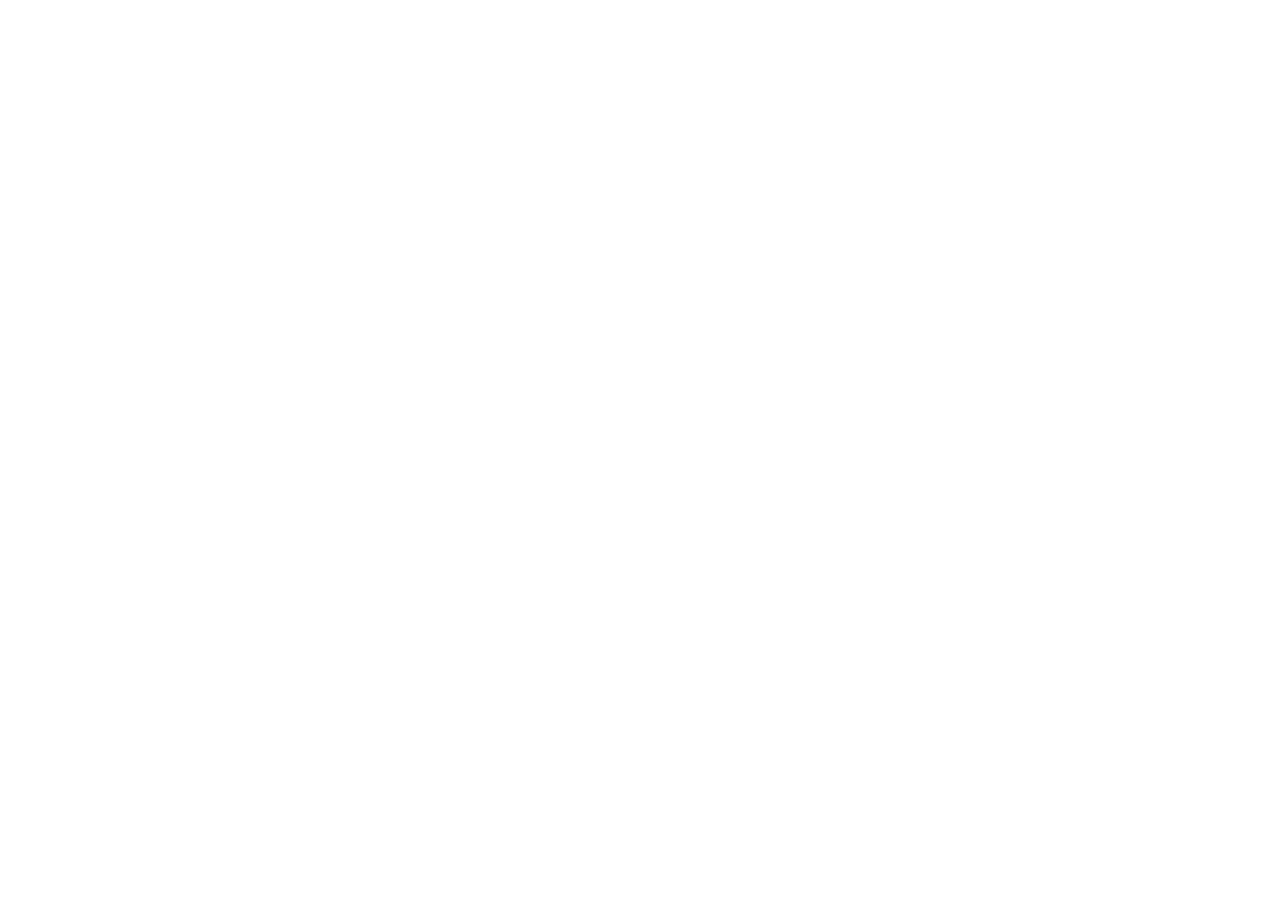
==== index.html @ b768f16f "init commit" ====
<!DOCTYPE html>
<html lang="en">
<head>
    <meta charset="UTF-8">
    <title>Portfolio assignment 3</title>
</head>
<body>
<div class="container">
    <div class="keyboard"></div>
</div>


</body>
</html>
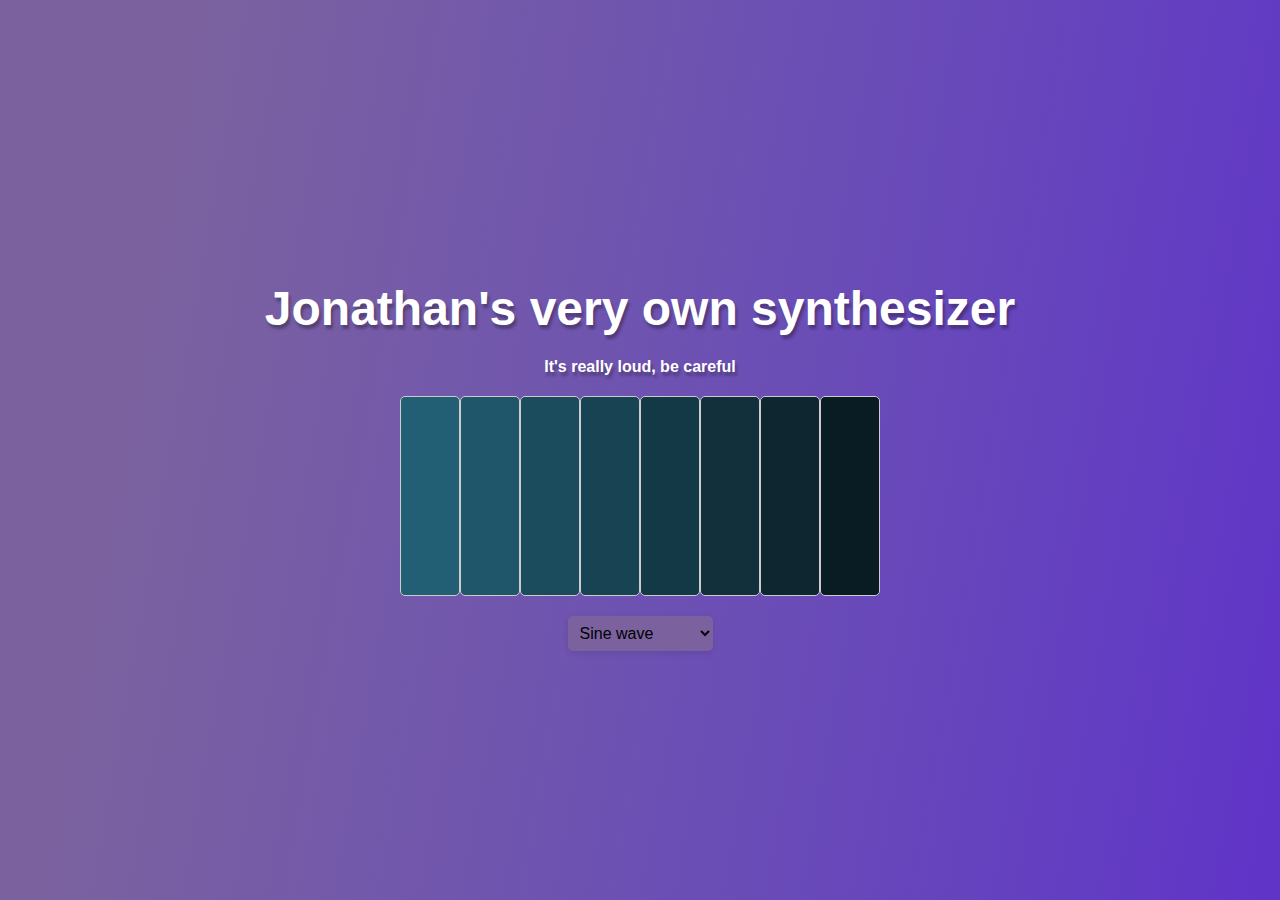
==== commit 603b8b71: "fixes for gitHub pages" ====
--- a/index.html
+++ b/index.html
@@ -2,13 +2,30 @@
 <html lang="en">
 <head>
     <meta charset="UTF-8">
-    <title>Portfolio assignment 3</title>
+    <title>portfolio assignment 3</title>
+    <link rel="stylesheet" type="text/css" href="index%20v2.css" />
+
 </head>
 <body>
-<div class="container">
-    <div class="keyboard"></div>
+<h1>Jonathan's very own synthesizer</h1>
+<h4>It's really loud, be careful</h4>
+<div class="synth">
+  <button class="note"></button>
+  <button class="note"></button>
+  <button class="note"></button>
+  <button class="note"></button>
+  <button class="note"></button>
+  <button class="note"></button>
+  <button class="note"></button>
+  <button class="note"></button>
 </div>
 
-
+<label for="waveform"></label><select id="waveform">
+  <option value="sine">Sine wave</option>
+  <option value="square">Square wave</option>
+  <option value="sawtooth" id="sawtooth">Sawtooth wave</option>
+  <option value="triangle">Triangle wave</option>
+</select>
+<script src="index%20v2.js" defer></script>
 </body>
 </html>